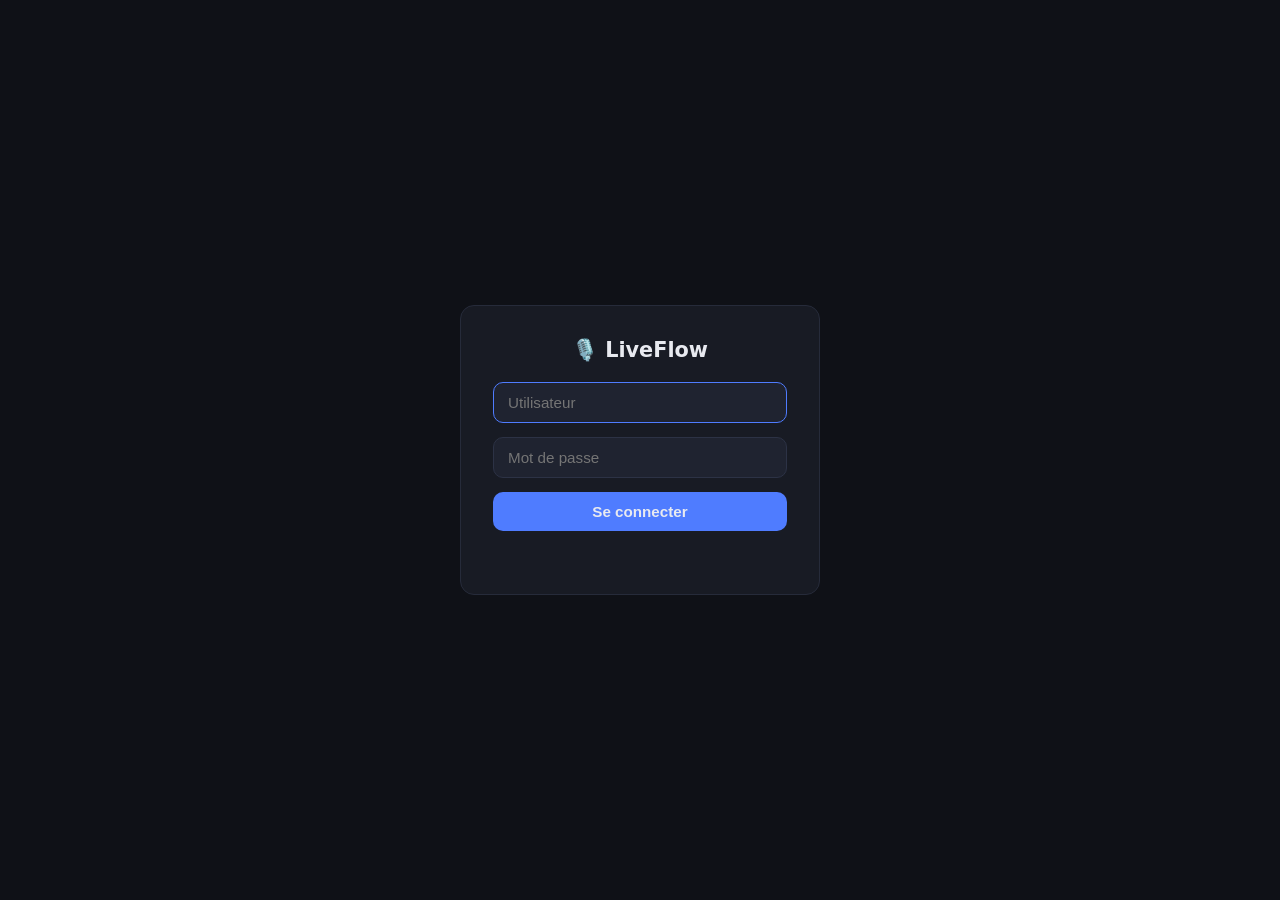
==== app/static/login.html @ 53094c81 "Authentification : login/mot de passe (reprise de b802a3c) Reprise sur main de l'authentification de" ====
<!DOCTYPE html>
<html lang="fr">
<head>
  <meta charset="UTF-8">
  <meta name="viewport" content="width=device-width, initial-scale=1.0">
  <title>LiveFlow — Connexion</title>
  <link rel="icon" href="data:image/svg+xml,%3Csvg xmlns='http://www.w3.org/2000/svg' viewBox='0 0 100 100'%3E%3Ctext y='.9em' font-size='90'%3E%F0%9F%8E%99%EF%B8%8F%3C/text%3E%3C/svg%3E">
  <link rel="stylesheet" href="style.css">
  <style>
    body { align-items: center; justify-content: center; }
    .login-box {
      background: var(--panel);
      border: 1px solid #262b3a;
      border-radius: 14px;
      padding: 32px;
      width: min(360px, 90vw);
      display: flex;
      flex-direction: column;
      gap: 14px;
    }
    .login-box h1 { font-size: 1.3rem; text-align: center; margin-bottom: 6px; }
    .login-box input {
      background: var(--panel-2);
      border: 1px solid #2c3245;
      color: var(--text);
      padding: 11px 14px;
      border-radius: 10px;
      font-size: 0.95rem;
    }
    .login-box input:focus { outline: none; border-color: var(--accent); }
    .login-box button { background: var(--accent); font-weight: 600; padding: 11px; }
    #login-error { color: #ff8589; font-size: 0.85rem; text-align: center; min-height: 1.2em; }
  </style>
</head>
<body>
  <form class="login-box" id="login-form">
    <h1>🎙️ LiveFlow</h1>
    <input id="username" type="text" placeholder="Utilisateur" autocomplete="username" required autofocus>
    <input id="password" type="password" placeholder="Mot de passe" autocomplete="current-password" required>
    <button type="submit">Se connecter</button>
    <div id="login-error"></div>
  </form>
  <script>
    document.getElementById('login-form').addEventListener('submit', async (e) => {
      e.preventDefault();
      const resp = await fetch('/api/login', {
        method: 'POST',
        headers: { 'Content-Type': 'application/json' },
        body: JSON.stringify({
          username: document.getElementById('username').value,
          password: document.getElementById('password').value,
        }),
      });
      if (resp.ok) {
        location.href = '/';
      } else {
        document.getElementById('login-error').textContent = 'Identifiants invalides';
        document.getElementById('password').value = '';
      }
    });
  </script>
</body>
</html>
---- app/static/style.css ----
* { box-sizing: border-box; margin: 0; }

:root {
  --bg: #0f1117;
  --panel: #181b24;
  --panel-2: #1f2330;
  --text: #e8eaf0;
  --muted: #8b91a3;
  --accent: #4f7cff;
  --rec: #e5484d;
}

body {
  background: var(--bg);
  color: var(--text);
  font-family: system-ui, -apple-system, "Segoe UI", Roboto, sans-serif;
  height: 100vh;
  display: flex;
  flex-direction: column;
}

header {
  display: flex;
  align-items: center;
  gap: 12px;
  padding: 14px 20px;
  background: var(--panel);
  border-bottom: 1px solid #262b3a;
}

header h1 { font-size: 1.2rem; }

.badge {
  font-size: 0.78rem;
  padding: 3px 10px;
  border-radius: 999px;
  background: var(--panel-2);
  color: var(--muted);
}
.badge.rec { background: #3a181a; color: #ff8589; }
.badge.busy { background: #2a2410; color: #ffd166; }
.badge.error { background: #3a181a; color: #ff8589; }

#logout-btn {
  margin-left: auto;
  font-size: 0.8rem;
  padding: 6px 12px;
  color: var(--muted);
}
#logout-btn:hover { color: var(--text); }

.layout { display: flex; flex: 1; min-height: 0; }

aside {
  width: 260px;
  background: var(--panel);
  border-right: 1px solid #262b3a;
  padding: 16px;
  overflow-y: auto;
}
aside h2 { font-size: 0.85rem; text-transform: uppercase; color: var(--muted); margin-bottom: 10px; }
aside ul { list-style: none; padding: 0; }
aside li {
  padding: 8px 10px;
  border-radius: 8px;
  cursor: pointer;
  display: flex;
  flex-direction: column;
  gap: 2px;
}
aside li:hover { background: var(--panel-2); }
aside li.active { background: #20294a; }
.m-title { font-size: 0.9rem; overflow: hidden; text-overflow: ellipsis; white-space: nowrap; }
.m-meta { font-size: 0.74rem; color: var(--muted); }

main { flex: 1; display: flex; flex-direction: column; min-width: 0; padding: 20px; gap: 16px; }

.controls { display: flex; gap: 12px; align-items: center; }
.controls input {
  flex: 1;
  background: var(--panel-2);
  border: 1px solid #2c3245;
  color: var(--text);
  padding: 10px 14px;
  border-radius: 10px;
  font-size: 0.95rem;
}
.controls input:focus { outline: none; border-color: var(--accent); }

#mic-select {
  background: var(--panel-2);
  border: 1px solid #2c3245;
  color: var(--text);
  padding: 10px 14px;
  border-radius: 10px;
  font-size: 0.85rem;
  cursor: pointer;
  max-width: 200px;
}
#mic-select:focus { outline: none; border-color: var(--accent); }
#mic-select option { background: var(--panel); color: var(--text); }


button, .controls a {
  border: none;
  border-radius: 10px;
  padding: 10px 18px;
  font-size: 0.95rem;
  cursor: pointer;
  background: var(--panel-2);
  color: var(--text);
}
button.record { background: var(--accent); font-weight: 600; min-width: 130px; }
button.record.recording { background: var(--rec); }
#timer { font-variant-numeric: tabular-nums; color: var(--muted); min-width: 48px; }

#transcript-panel {
  flex: 1;
  display: flex;
  flex-direction: column;
  background: var(--panel);
  border: 1px solid #262b3a;
  border-radius: 14px;
  min-height: 0;
}
.panel-head {
  display: flex;
  align-items: center;
  justify-content: space-between;
  gap: 10px;
  padding: 14px 18px;
  border-bottom: 1px solid #262b3a;
}
.panel-head h2 { font-size: 1rem; overflow: hidden; text-overflow: ellipsis; white-space: nowrap; }

#export-bar { display: flex; gap: 8px; align-items: center; }
#export-bar a, #export-bar button {
  font-size: 0.8rem;
  padding: 6px 10px;
  border-radius: 8px;
  background: var(--panel-2);
  color: var(--text);
  text-decoration: none;
}
#export-bar.hidden { display: none; }

#transcript { flex: 1; overflow-y: auto; padding: 18px; }
.placeholder { color: var(--muted); font-style: italic; }
.segment { display: flex; gap: 12px; margin-bottom: 12px; line-height: 1.55; }
.segment .ts {
  color: var(--muted);
  font-size: 0.78rem;
  font-variant-numeric: tabular-nums;
  padding-top: 3px;
  flex-shrink: 0;
}

/* --- Diarisation : badges locuteurs --- */
.speaker {
  font-size: 0.78rem;
  font-weight: 600;
  padding: 2px 8px;
  border-radius: 6px;
  flex-shrink: 0;
  white-space: nowrap;
}
.speaker-0 { background: #1a2440; color: #4f7cff; }
.speaker-1 { background: #3a181a; color: #e5484d; }
.speaker-2 { background: #132a1e; color: #30a46c; }
.speaker-3 { background: #2a2410; color: #f5a623; }
.speaker-4 { background: #2a1a3a; color: #8e4ec6; }
.speaker-5 { background: #0f2a28; color: #12a594; }
.speaker-6 { background: #3a1a2a; color: #e54666; }
.speaker-7 { background: #1e2024; color: #889096; }

/* Toggle diarisation */
.toggle {
  display: flex;
  align-items: center;
  gap: 6px;
  cursor: pointer;
  font-size: 0.85rem;
  color: var(--muted);
  user-select: none;
  padding: 6px 12px;
  border-radius: 10px;
  background: var(--panel-2);
  border: 1px solid #2c3245;
  transition: border-color 0.2s, color 0.2s;
}
.toggle:hover { border-color: var(--accent); }
.toggle input { display: none; }
.toggle:has(input:checked) {
  border-color: var(--accent);
  color: var(--text);
}

/* Indicateur de volume micro */
.volume-container {
  width: 60px;
  height: 8px;
  background: var(--panel-2);
  border: 1px solid #2c3245;
  border-radius: 4px;
  overflow: hidden;
  display: flex;
  align-items: center;
  padding: 1px;
}
.volume-bar {
  width: 0%;
  height: 100%;
  background: #30a46c; /* Vert */
  border-radius: 2px;
  transition: width 0.1s ease;
}
/* Bouton Pause */
button.pause {
  background: #2a2410;
  color: #ffd166;
  font-weight: 600;
  min-width: 110px;
}
button.pause.paused {
  background: var(--accent);
  color: var(--text);
}


@media (max-width: 720px) {
  .layout { flex-direction: column; }
  aside { width: 100%; max-height: 30vh; border-right: none; border-bottom: 1px solid #262b3a; }
  .controls { flex-wrap: wrap; }
  .controls input { width: 100%; flex: none; }
}
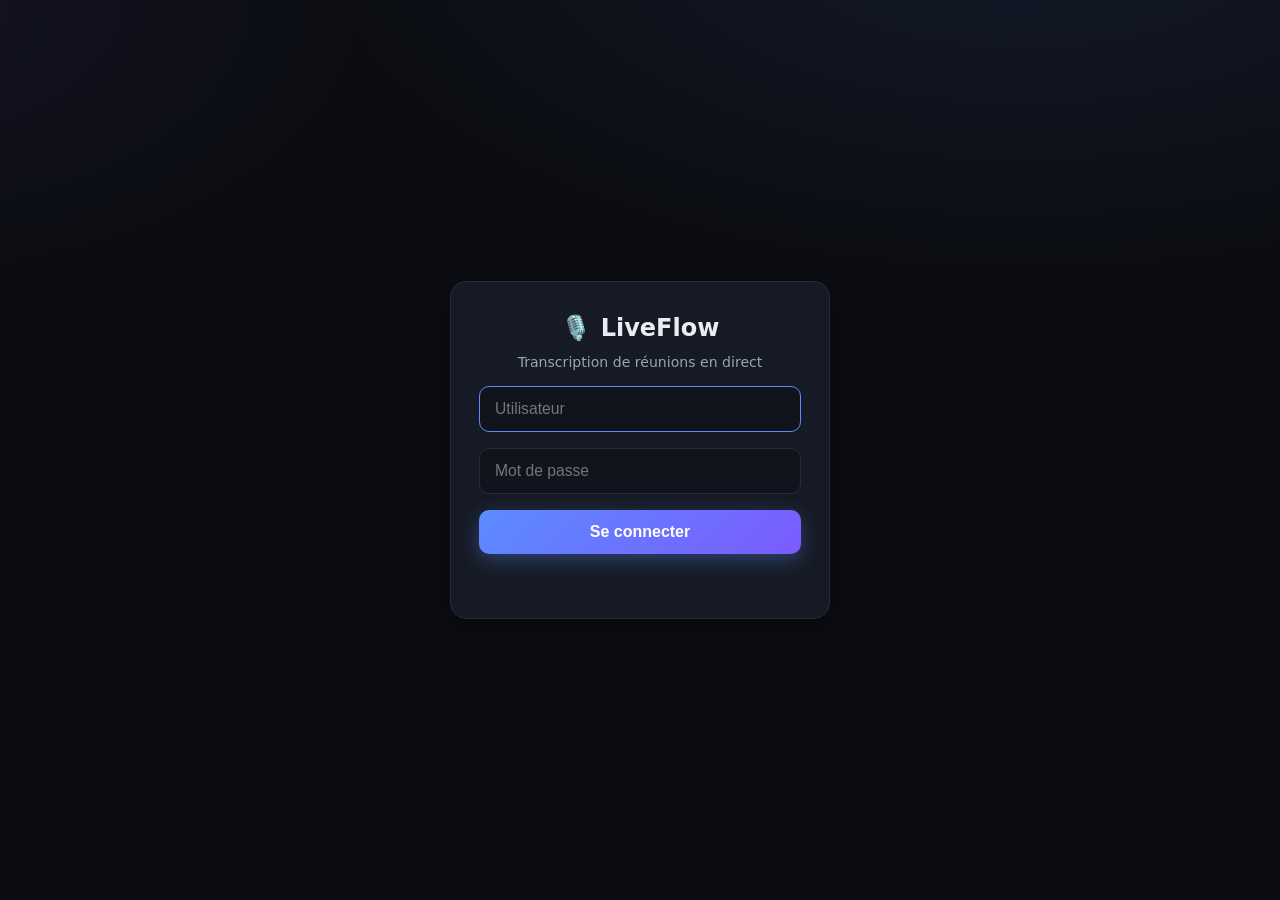
==== commit db7575a8: "Refonte complète du design (desktop + mobile) - Nouvelle identité visuelle : thème sombre soigné, dé" ====
--- a/app/static/login.html
+++ b/app/static/login.html
@@ -2,39 +2,45 @@
 <html lang="fr">
 <head>
   <meta charset="UTF-8">
-  <meta name="viewport" content="width=device-width, initial-scale=1.0">
+  <meta name="viewport" content="width=device-width, initial-scale=1.0, viewport-fit=cover">
+  <meta name="theme-color" content="#0b0d12">
   <title>LiveFlow — Connexion</title>
   <link rel="icon" href="data:image/svg+xml,%3Csvg xmlns='http://www.w3.org/2000/svg' viewBox='0 0 100 100'%3E%3Ctext y='.9em' font-size='90'%3E%F0%9F%8E%99%EF%B8%8F%3C/text%3E%3C/svg%3E">
-  <link rel="stylesheet" href="style.css">
+  <link rel="stylesheet" href="style.css?v=2">
   <style>
-    body { align-items: center; justify-content: center; }
-    .login-box {
+    body { align-items: center; justify-content: center; overflow: auto; }
+    .login-card {
       background: var(--panel);
-      border: 1px solid #262b3a;
-      border-radius: 14px;
-      padding: 32px;
-      width: min(360px, 90vw);
-      display: flex;
-      flex-direction: column;
-      gap: 14px;
+      border: 1px solid var(--border);
+      border-radius: var(--radius);
+      box-shadow: var(--shadow);
+      padding: 32px 28px;
+      width: min(380px, 92vw);
+      display: flex; flex-direction: column; gap: 16px;
     }
-    .login-box h1 { font-size: 1.3rem; text-align: center; margin-bottom: 6px; }
-    .login-box input {
-      background: var(--panel-2);
-      border: 1px solid #2c3245;
-      color: var(--text);
-      padding: 11px 14px;
-      border-radius: 10px;
-      font-size: 0.95rem;
+    .login-brand { display: flex; align-items: center; gap: 10px; justify-content: center; font-size: 1.5rem; font-weight: 800; margin-bottom: 4px; }
+    .login-sub { text-align: center; color: var(--muted); font-size: .88rem; margin-top: -8px; }
+    .login-card input {
+      background: var(--bg-2); color: var(--text);
+      border: 1px solid var(--border); border-radius: var(--radius-sm);
+      padding: 13px 15px; font-size: .98rem;
     }
-    .login-box input:focus { outline: none; border-color: var(--accent); }
-    .login-box button { background: var(--accent); font-weight: 600; padding: 11px; }
-    #login-error { color: #ff8589; font-size: 0.85rem; text-align: center; min-height: 1.2em; }
+    .login-card input:focus { outline: none; border-color: var(--accent); }
+    .login-card button {
+      border: none; cursor: pointer; color: #fff; font-weight: 700; font-size: 1rem;
+      padding: 13px; border-radius: var(--radius-sm);
+      background: linear-gradient(135deg, var(--accent), var(--accent-2));
+      box-shadow: 0 6px 20px rgba(91,140,255,.35);
+      transition: transform .12s;
+    }
+    .login-card button:hover { transform: translateY(-1px); }
+    #login-error { color: #ff9398; font-size: .85rem; text-align: center; min-height: 1.2em; }
   </style>
 </head>
 <body>
-  <form class="login-box" id="login-form">
-    <h1>🎙️ LiveFlow</h1>
+  <form class="login-card" id="login-form">
+    <div class="login-brand"><span>🎙️</span><span>LiveFlow</span></div>
+    <p class="login-sub">Transcription de réunions en direct</p>
     <input id="username" type="text" placeholder="Utilisateur" autocomplete="username" required autofocus>
     <input id="password" type="password" placeholder="Mot de passe" autocomplete="current-password" required>
     <button type="submit">Se connecter</button>
--- a/app/static/style.css
+++ b/app/static/style.css
@@ -1,235 +1,250 @@
-* { box-sizing: border-box; margin: 0; }
+/* ===================== LiveFlow — thème & base ===================== */
+* { box-sizing: border-box; margin: 0; padding: 0; }
 
 :root {
-  --bg: #0f1117;
-  --panel: #181b24;
-  --panel-2: #1f2330;
-  --text: #e8eaf0;
-  --muted: #8b91a3;
-  --accent: #4f7cff;
-  --rec: #e5484d;
-}
-
+  --bg: #0b0d12;
+  --bg-2: #11141c;
+  --panel: #161a24;
+  --panel-2: #1d222e;
+  --border: #262c3a;
+  --text: #e9ecf3;
+  --muted: #9aa3b6;
+  --faint: #6b7384;
+  --accent: #5b8cff;
+  --accent-2: #7b5bff;
+  --rec: #ef4d54;
+  --ok: #3dd68c;
+  --warn: #ffd166;
+  --radius: 16px;
+  --radius-sm: 10px;
+  --shadow: 0 8px 30px rgba(0,0,0,.35);
+  --safe-top: env(safe-area-inset-top, 0px);
+  --safe-bottom: env(safe-area-inset-bottom, 0px);
+}
+
+html, body { height: 100%; }
 body {
-  background: var(--bg);
+  background:
+    radial-gradient(1200px 600px at 80% -10%, rgba(91,140,255,.10), transparent 60%),
+    radial-gradient(900px 500px at -10% 0%, rgba(123,91,255,.08), transparent 55%),
+    var(--bg);
   color: var(--text);
-  font-family: system-ui, -apple-system, "Segoe UI", Roboto, sans-serif;
-  height: 100vh;
+  font-family: ui-sans-serif, system-ui, -apple-system, "Segoe UI", Roboto, Helvetica, Arial, sans-serif;
   display: flex;
   flex-direction: column;
-}
-
-header {
+  height: 100dvh;
+  overflow: hidden;
+  -webkit-font-smoothing: antialiased;
+}
+
+/* ===================== Barre du haut ===================== */
+.topbar {
   display: flex;
   align-items: center;
   gap: 12px;
-  padding: 14px 20px;
+  padding: calc(10px + var(--safe-top)) 16px 10px;
+  background: rgba(13,16,22,.85);
+  backdrop-filter: blur(10px);
+  border-bottom: 1px solid var(--border);
+  z-index: 30;
+  flex-shrink: 0;
+}
+.brand {
+  display: flex; align-items: center; gap: 9px;
+  font-weight: 700; font-size: 1.12rem; letter-spacing: .2px;
+}
+.brand-logo { font-size: 1.25rem; }
+.badge {
+  font-size: .76rem; font-weight: 600;
+  padding: 4px 11px; border-radius: 999px;
+  background: var(--panel-2); color: var(--muted);
+  border: 1px solid var(--border); white-space: nowrap;
+}
+.badge.idle { color: var(--muted); }
+.badge.rec  { background: rgba(239,77,84,.14); color: #ff9398; border-color: rgba(239,77,84,.4); animation: pulse 1.6s ease-in-out infinite; }
+.badge.busy { background: rgba(255,209,102,.12); color: var(--warn); border-color: rgba(255,209,102,.35); }
+.badge.error{ background: rgba(239,77,84,.14); color: #ff9398; border-color: rgba(239,77,84,.45); }
+@keyframes pulse { 50% { opacity: .55; } }
+
+.icon-btn {
+  background: var(--panel-2); color: var(--text);
+  border: 1px solid var(--border); border-radius: var(--radius-sm);
+  padding: 8px 12px; font-size: .85rem; cursor: pointer;
+  transition: background .15s, border-color .15s;
+}
+.icon-btn:hover { background: #232a38; }
+.icon-btn.ghost { background: transparent; color: var(--muted); }
+.icon-btn.ghost:hover { color: var(--text); background: var(--panel-2); }
+#logout-btn { margin-left: auto; }
+#menu-btn { display: none; font-size: 1.1rem; line-height: 1; padding: 8px 11px; }
+
+/* ===================== Mise en page ===================== */
+.layout { flex: 1; display: flex; min-height: 0; position: relative; }
+
+.sidebar {
+  width: 280px; flex-shrink: 0;
+  background: var(--bg-2);
+  border-right: 1px solid var(--border);
+  display: flex; flex-direction: column;
+  overflow-y: auto;
+}
+.sidebar-head {
+  font-size: .72rem; font-weight: 700; letter-spacing: .12em; text-transform: uppercase;
+  color: var(--faint); padding: 18px 18px 10px;
+}
+.meeting-list { list-style: none; padding: 0 10px 16px; display: flex; flex-direction: column; gap: 4px; }
+.meeting-list li {
+  padding: 11px 12px; border-radius: var(--radius-sm);
+  cursor: pointer; display: flex; flex-direction: column; gap: 3px;
+  border: 1px solid transparent; transition: background .15s, border-color .15s;
+}
+.meeting-list li:hover { background: var(--panel); }
+.meeting-list li.active { background: rgba(91,140,255,.12); border-color: rgba(91,140,255,.35); }
+.m-title { font-size: .92rem; font-weight: 600; overflow: hidden; text-overflow: ellipsis; white-space: nowrap; }
+.m-meta { font-size: .74rem; color: var(--faint); }
+
+.scrim {
+  display: none; position: fixed; inset: 0; background: rgba(0,0,0,.5);
+  z-index: 18; opacity: 0; transition: opacity .2s;
+}
+
+.main {
+  flex: 1; min-width: 0;
+  display: flex; flex-direction: column; gap: 14px;
+  padding: 16px;
+  overflow: hidden;
+}
+
+.card {
   background: var(--panel);
-  border-bottom: 1px solid #262b3a;
-}
-
-header h1 { font-size: 1.2rem; }
-
-.badge {
-  font-size: 0.78rem;
-  padding: 3px 10px;
-  border-radius: 999px;
-  background: var(--panel-2);
-  color: var(--muted);
-}
-.badge.rec { background: #3a181a; color: #ff8589; }
-.badge.busy { background: #2a2410; color: #ffd166; }
-.badge.error { background: #3a181a; color: #ff8589; }
-
-#logout-btn {
-  margin-left: auto;
-  font-size: 0.8rem;
-  padding: 6px 12px;
-  color: var(--muted);
-}
-#logout-btn:hover { color: var(--text); }
-
-.layout { display: flex; flex: 1; min-height: 0; }
-
-aside {
-  width: 260px;
-  background: var(--panel);
-  border-right: 1px solid #262b3a;
-  padding: 16px;
-  overflow-y: auto;
-}
-aside h2 { font-size: 0.85rem; text-transform: uppercase; color: var(--muted); margin-bottom: 10px; }
-aside ul { list-style: none; padding: 0; }
-aside li {
-  padding: 8px 10px;
-  border-radius: 8px;
-  cursor: pointer;
-  display: flex;
-  flex-direction: column;
-  gap: 2px;
-}
-aside li:hover { background: var(--panel-2); }
-aside li.active { background: #20294a; }
-.m-title { font-size: 0.9rem; overflow: hidden; text-overflow: ellipsis; white-space: nowrap; }
-.m-meta { font-size: 0.74rem; color: var(--muted); }
-
-main { flex: 1; display: flex; flex-direction: column; min-width: 0; padding: 20px; gap: 16px; }
-
-.controls { display: flex; gap: 12px; align-items: center; }
-.controls input {
-  flex: 1;
-  background: var(--panel-2);
-  border: 1px solid #2c3245;
-  color: var(--text);
-  padding: 10px 14px;
-  border-radius: 10px;
-  font-size: 0.95rem;
-}
-.controls input:focus { outline: none; border-color: var(--accent); }
-
+  border: 1px solid var(--border);
+  border-radius: var(--radius);
+  box-shadow: var(--shadow);
+}
+
+/* ===================== Contrôles ===================== */
+.controls { padding: 14px; display: flex; flex-direction: column; gap: 12px; flex-shrink: 0; }
+
+#title {
+  width: 100%; background: var(--bg-2); color: var(--text);
+  border: 1px solid var(--border); border-radius: var(--radius-sm);
+  padding: 12px 14px; font-size: .95rem;
+}
+#title:focus { outline: none; border-color: var(--accent); }
+#title:disabled { opacity: .6; }
+
+.control-row { display: flex; gap: 10px; align-items: center; flex-wrap: wrap; }
 #mic-select {
-  background: var(--panel-2);
-  border: 1px solid #2c3245;
-  color: var(--text);
-  padding: 10px 14px;
-  border-radius: 10px;
-  font-size: 0.85rem;
-  cursor: pointer;
-  max-width: 200px;
+  flex: 1; min-width: 160px;
+  background: var(--bg-2); color: var(--text);
+  border: 1px solid var(--border); border-radius: var(--radius-sm);
+  padding: 10px 12px; font-size: .88rem;
 }
 #mic-select:focus { outline: none; border-color: var(--accent); }
-#mic-select option { background: var(--panel); color: var(--text); }
-
-
-button, .controls a {
-  border: none;
-  border-radius: 10px;
-  padding: 10px 18px;
-  font-size: 0.95rem;
-  cursor: pointer;
-  background: var(--panel-2);
-  color: var(--text);
-}
-button.record { background: var(--accent); font-weight: 600; min-width: 130px; }
-button.record.recording { background: var(--rec); }
-#timer { font-variant-numeric: tabular-nums; color: var(--muted); min-width: 48px; }
-
-#transcript-panel {
-  flex: 1;
-  display: flex;
-  flex-direction: column;
-  background: var(--panel);
-  border: 1px solid #262b3a;
-  border-radius: 14px;
-  min-height: 0;
-}
+
+.toggle {
+  display: inline-flex; align-items: center; gap: 8px;
+  font-size: .85rem; color: var(--muted); cursor: pointer;
+  background: var(--bg-2); border: 1px solid var(--border);
+  padding: 9px 13px; border-radius: var(--radius-sm); user-select: none;
+}
+.toggle input { width: 16px; height: 16px; accent-color: var(--accent); }
+
+.record-row { display: flex; align-items: center; gap: 14px; flex-wrap: wrap; }
+
+button.record {
+  display: inline-flex; align-items: center; gap: 10px;
+  border: none; cursor: pointer;
+  background: linear-gradient(135deg, var(--accent), var(--accent-2));
+  color: #fff; font-weight: 700; font-size: 1rem;
+  padding: 13px 26px; border-radius: 999px;
+  box-shadow: 0 6px 20px rgba(91,140,255,.35);
+  transition: transform .12s, box-shadow .2s, background .2s;
+}
+button.record:hover { transform: translateY(-1px); }
+button.record:active { transform: translateY(0); }
+button.record .rec-dot {
+  width: 11px; height: 11px; border-radius: 50%; background: #fff;
+}
+button.record.recording {
+  background: linear-gradient(135deg, #ef4d54, #b5232a);
+  box-shadow: 0 6px 20px rgba(239,77,84,.4);
+}
+button.record.recording .rec-dot { border-radius: 3px; animation: pulse 1.3s infinite; }
+
+button.pause {
+  background: var(--panel-2); color: var(--text); font-weight: 600;
+  border: 1px solid var(--border); border-radius: 999px;
+  padding: 11px 18px; cursor: pointer; font-size: .9rem;
+}
+button.pause.paused { background: rgba(255,209,102,.14); color: var(--warn); border-color: rgba(255,209,102,.4); }
+button.pause.hidden { display: none; }
+
+#timer { font-variant-numeric: tabular-nums; font-size: 1.05rem; font-weight: 600; color: var(--muted); min-width: 52px; }
+
+#vu { flex: 1; min-width: 80px; max-width: 220px; height: 10px; border-radius: 999px; background: var(--bg-2); border: 1px solid var(--border); overflow: hidden; }
+#vu-bar { height: 100%; width: 0%; border-radius: 999px; background: linear-gradient(90deg, var(--ok), var(--warn) 70%, var(--rec)); transition: width .08s linear; }
+
+/* ===================== Panneau de transcription ===================== */
+#transcript-panel { flex: 1; display: flex; flex-direction: column; min-height: 0; overflow: hidden; }
 .panel-head {
-  display: flex;
-  align-items: center;
-  justify-content: space-between;
-  gap: 10px;
-  padding: 14px 18px;
-  border-bottom: 1px solid #262b3a;
-}
-.panel-head h2 { font-size: 1rem; overflow: hidden; text-overflow: ellipsis; white-space: nowrap; }
-
-#export-bar { display: flex; gap: 8px; align-items: center; }
-#export-bar a, #export-bar button {
-  font-size: 0.8rem;
-  padding: 6px 10px;
-  border-radius: 8px;
-  background: var(--panel-2);
-  color: var(--text);
-  text-decoration: none;
-}
+  display: flex; align-items: center; justify-content: space-between; gap: 10px;
+  padding: 14px 16px; border-bottom: 1px solid var(--border); flex-wrap: wrap;
+}
+.panel-head h2 { font-size: 1rem; font-weight: 700; overflow: hidden; text-overflow: ellipsis; white-space: nowrap; }
+
+#export-bar { display: flex; gap: 7px; align-items: center; flex-wrap: wrap; }
 #export-bar.hidden { display: none; }
-
-#transcript { flex: 1; overflow-y: auto; padding: 18px; }
-.placeholder { color: var(--muted); font-style: italic; }
-.segment { display: flex; gap: 12px; margin-bottom: 12px; line-height: 1.55; }
-.segment .ts {
-  color: var(--muted);
-  font-size: 0.78rem;
-  font-variant-numeric: tabular-nums;
-  padding-top: 3px;
-  flex-shrink: 0;
-}
-
-/* --- Diarisation : badges locuteurs --- */
-.speaker {
-  font-size: 0.78rem;
-  font-weight: 600;
-  padding: 2px 8px;
-  border-radius: 6px;
-  flex-shrink: 0;
-  white-space: nowrap;
-}
-.speaker-0 { background: #1a2440; color: #4f7cff; }
-.speaker-1 { background: #3a181a; color: #e5484d; }
-.speaker-2 { background: #132a1e; color: #30a46c; }
-.speaker-3 { background: #2a2410; color: #f5a623; }
-.speaker-4 { background: #2a1a3a; color: #8e4ec6; }
-.speaker-5 { background: #0f2a28; color: #12a594; }
-.speaker-6 { background: #3a1a2a; color: #e54666; }
-.speaker-7 { background: #1e2024; color: #889096; }
-
-/* Toggle diarisation */
-.toggle {
-  display: flex;
-  align-items: center;
-  gap: 6px;
-  cursor: pointer;
-  font-size: 0.85rem;
-  color: var(--muted);
-  user-select: none;
-  padding: 6px 12px;
-  border-radius: 10px;
-  background: var(--panel-2);
-  border: 1px solid #2c3245;
-  transition: border-color 0.2s, color 0.2s;
-}
-.toggle:hover { border-color: var(--accent); }
-.toggle input { display: none; }
-.toggle:has(input:checked) {
-  border-color: var(--accent);
-  color: var(--text);
-}
-
-/* Indicateur de volume micro */
-.volume-container {
-  width: 60px;
-  height: 8px;
-  background: var(--panel-2);
-  border: 1px solid #2c3245;
-  border-radius: 4px;
-  overflow: hidden;
-  display: flex;
-  align-items: center;
-  padding: 1px;
-}
-.volume-bar {
-  width: 0%;
-  height: 100%;
-  background: #30a46c; /* Vert */
-  border-radius: 2px;
-  transition: width 0.1s ease;
-}
-/* Bouton Pause */
-button.pause {
-  background: #2a2410;
-  color: #ffd166;
-  font-weight: 600;
-  min-width: 110px;
-}
-button.pause.paused {
-  background: var(--accent);
-  color: var(--text);
-}
-
-
-@media (max-width: 720px) {
-  .layout { flex-direction: column; }
-  aside { width: 100%; max-height: 30vh; border-right: none; border-bottom: 1px solid #262b3a; }
-  .controls { flex-wrap: wrap; }
-  .controls input { width: 100%; flex: none; }
-}
+#export-bar .chip, #export-bar button {
+  font-size: .78rem; font-weight: 600;
+  padding: 6px 11px; border-radius: 999px;
+  background: var(--panel-2); color: var(--text);
+  border: 1px solid var(--border); text-decoration: none; cursor: pointer;
+  transition: background .15s;
+}
+#export-bar .chip:hover, #export-bar button:hover { background: #232a38; }
+#delete-btn { border-color: rgba(239,77,84,.35); }
+
+#transcript { flex: 1; overflow-y: auto; padding: 18px 16px; scroll-behavior: smooth; }
+.placeholder { color: var(--faint); font-style: italic; }
+
+.segment { display: flex; gap: 12px; margin-bottom: 14px; line-height: 1.6; align-items: flex-start; }
+.segment .ts { color: var(--faint); font-size: .74rem; font-variant-numeric: tabular-nums; padding-top: 4px; flex-shrink: 0; min-width: 42px; }
+.segment .text { flex: 1; font-size: .98rem; }
+
+/* étiquettes de locuteurs (classes utilisées par app.js) */
+.speaker { font-size: .7rem; font-weight: 700; padding: 2px 9px; border-radius: 999px; align-self: flex-start; margin-top: 3px; flex-shrink: 0; white-space: nowrap; }
+.speaker-0 { background: #173a5e; color: #8ec5ff; }
+.speaker-1 { background: #1c4a2e; color: #79e3a0; }
+.speaker-2 { background: #4a2f1c; color: #ffb27a; }
+.speaker-3 { background: #3f1d4d; color: #dca9ff; }
+.speaker-4 { background: #4c1d2c; color: #ff9db4; }
+.speaker-5 { background: #1d4a47; color: #7adcd5; }
+.speaker-6 { background: #46421c; color: #e6d873; }
+.speaker-7 { background: #2c2c50; color: #aab0ff; }
+
+/* ===================== Mobile ===================== */
+@media (max-width: 760px) {
+  #menu-btn { display: inline-flex; }
+  .main { padding: 12px; gap: 12px; }
+
+  .sidebar {
+    position: fixed; top: 0; bottom: 0; left: 0; width: 82%; max-width: 320px;
+    transform: translateX(-100%); transition: transform .25s ease;
+    z-index: 20; padding-top: var(--safe-top);
+    box-shadow: var(--shadow);
+  }
+  body.drawer-open .sidebar { transform: translateX(0); }
+  body.drawer-open .scrim { display: block; opacity: 1; }
+
+  .record-row { gap: 10px; }
+  button.record { flex: 1; justify-content: center; padding: 15px 20px; font-size: 1.05rem; }
+  #vu { order: 5; flex-basis: 100%; max-width: none; }
+  .brand span:last-child { display: none; }   /* garde juste le logo, place pour le badge */
+  .panel-head { padding: 12px; }
+}
+
+@media (max-width: 380px) {
+  #timer { min-width: 46px; font-size: .95rem; }
+  .badge { font-size: .7rem; padding: 3px 8px; }
+}
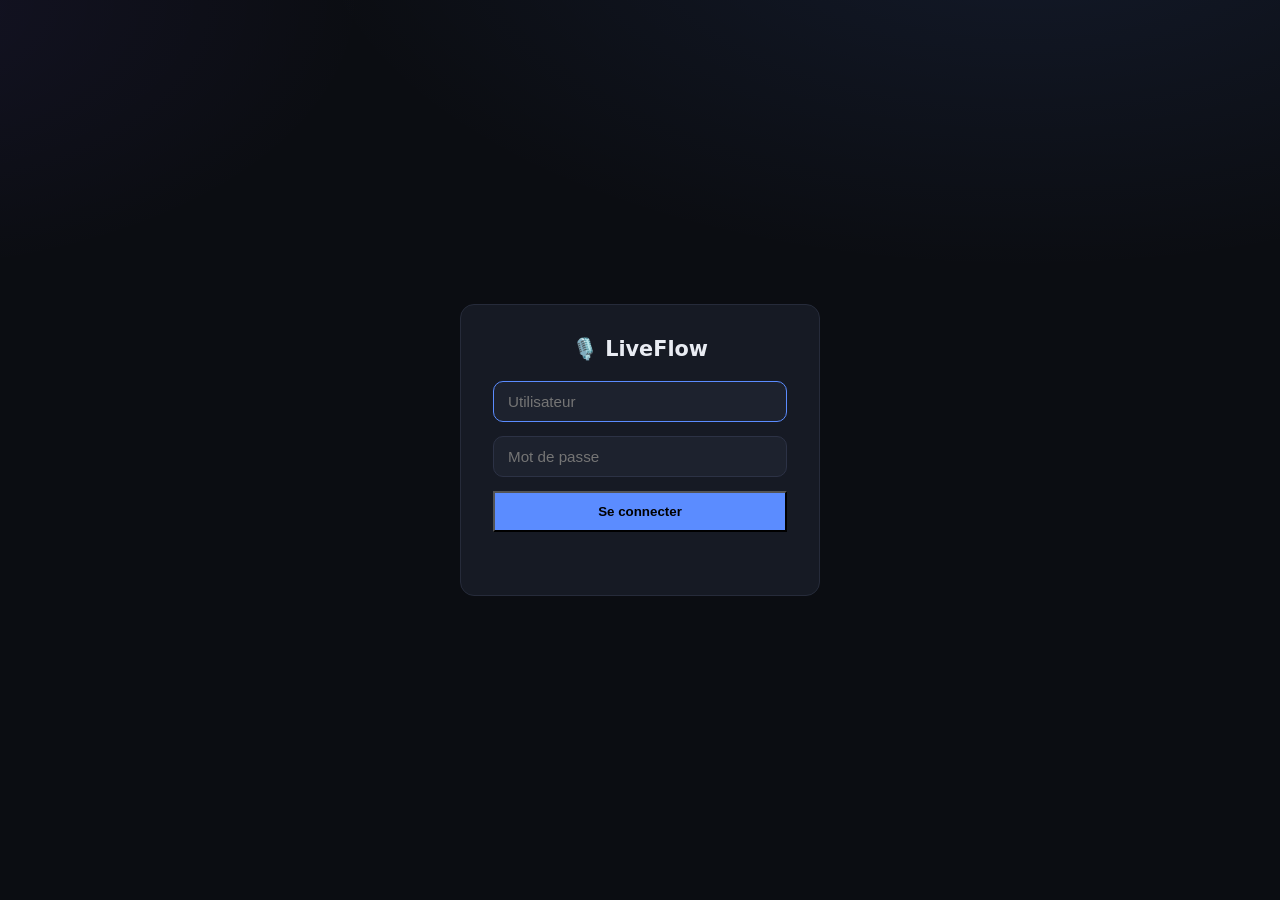
==== commit a2fca353: "Sécurité : plus de mot de passe admin par défaut, connexion limitée - LIVEFLOW_PASSWORD vide ou « ad" ====
--- a/app/static/login.html
+++ b/app/static/login.html
@@ -2,45 +2,39 @@
 <html lang="fr">
 <head>
   <meta charset="UTF-8">
-  <meta name="viewport" content="width=device-width, initial-scale=1.0, viewport-fit=cover">
-  <meta name="theme-color" content="#0b0d12">
+  <meta name="viewport" content="width=device-width, initial-scale=1.0">
   <title>LiveFlow — Connexion</title>
   <link rel="icon" href="data:image/svg+xml,%3Csvg xmlns='http://www.w3.org/2000/svg' viewBox='0 0 100 100'%3E%3Ctext y='.9em' font-size='90'%3E%F0%9F%8E%99%EF%B8%8F%3C/text%3E%3C/svg%3E">
-  <link rel="stylesheet" href="style.css?v=2">
+  <link rel="stylesheet" href="style.css">
   <style>
-    body { align-items: center; justify-content: center; overflow: auto; }
-    .login-card {
+    body { align-items: center; justify-content: center; }
+    .login-box {
       background: var(--panel);
-      border: 1px solid var(--border);
-      border-radius: var(--radius);
-      box-shadow: var(--shadow);
-      padding: 32px 28px;
-      width: min(380px, 92vw);
-      display: flex; flex-direction: column; gap: 16px;
+      border: 1px solid #262b3a;
+      border-radius: 14px;
+      padding: 32px;
+      width: min(360px, 90vw);
+      display: flex;
+      flex-direction: column;
+      gap: 14px;
     }
-    .login-brand { display: flex; align-items: center; gap: 10px; justify-content: center; font-size: 1.5rem; font-weight: 800; margin-bottom: 4px; }
-    .login-sub { text-align: center; color: var(--muted); font-size: .88rem; margin-top: -8px; }
-    .login-card input {
-      background: var(--bg-2); color: var(--text);
-      border: 1px solid var(--border); border-radius: var(--radius-sm);
-      padding: 13px 15px; font-size: .98rem;
+    .login-box h1 { font-size: 1.3rem; text-align: center; margin-bottom: 6px; }
+    .login-box input {
+      background: var(--panel-2);
+      border: 1px solid #2c3245;
+      color: var(--text);
+      padding: 11px 14px;
+      border-radius: 10px;
+      font-size: 0.95rem;
     }
-    .login-card input:focus { outline: none; border-color: var(--accent); }
-    .login-card button {
-      border: none; cursor: pointer; color: #fff; font-weight: 700; font-size: 1rem;
-      padding: 13px; border-radius: var(--radius-sm);
-      background: linear-gradient(135deg, var(--accent), var(--accent-2));
-      box-shadow: 0 6px 20px rgba(91,140,255,.35);
-      transition: transform .12s;
-    }
-    .login-card button:hover { transform: translateY(-1px); }
-    #login-error { color: #ff9398; font-size: .85rem; text-align: center; min-height: 1.2em; }
+    .login-box input:focus { outline: none; border-color: var(--accent); }
+    .login-box button { background: var(--accent); font-weight: 600; padding: 11px; }
+    #login-error { color: #ff8589; font-size: 0.85rem; text-align: center; min-height: 1.2em; }
   </style>
 </head>
 <body>
-  <form class="login-card" id="login-form">
-    <div class="login-brand"><span>🎙️</span><span>LiveFlow</span></div>
-    <p class="login-sub">Transcription de réunions en direct</p>
+  <form class="login-box" id="login-form">
+    <h1>🎙️ LiveFlow</h1>
     <input id="username" type="text" placeholder="Utilisateur" autocomplete="username" required autofocus>
     <input id="password" type="password" placeholder="Mot de passe" autocomplete="current-password" required>
     <button type="submit">Se connecter</button>
@@ -60,7 +54,9 @@
       if (resp.ok) {
         location.href = '/';
       } else {
-        document.getElementById('login-error').textContent = 'Identifiants invalides';
+        document.getElementById('login-error').textContent = resp.status === 429
+          ? ((await resp.json().catch(() => ({}))).detail || 'Trop de tentatives, réessayez plus tard')
+          : 'Identifiants invalides';
         document.getElementById('password').value = '';
       }
     });
